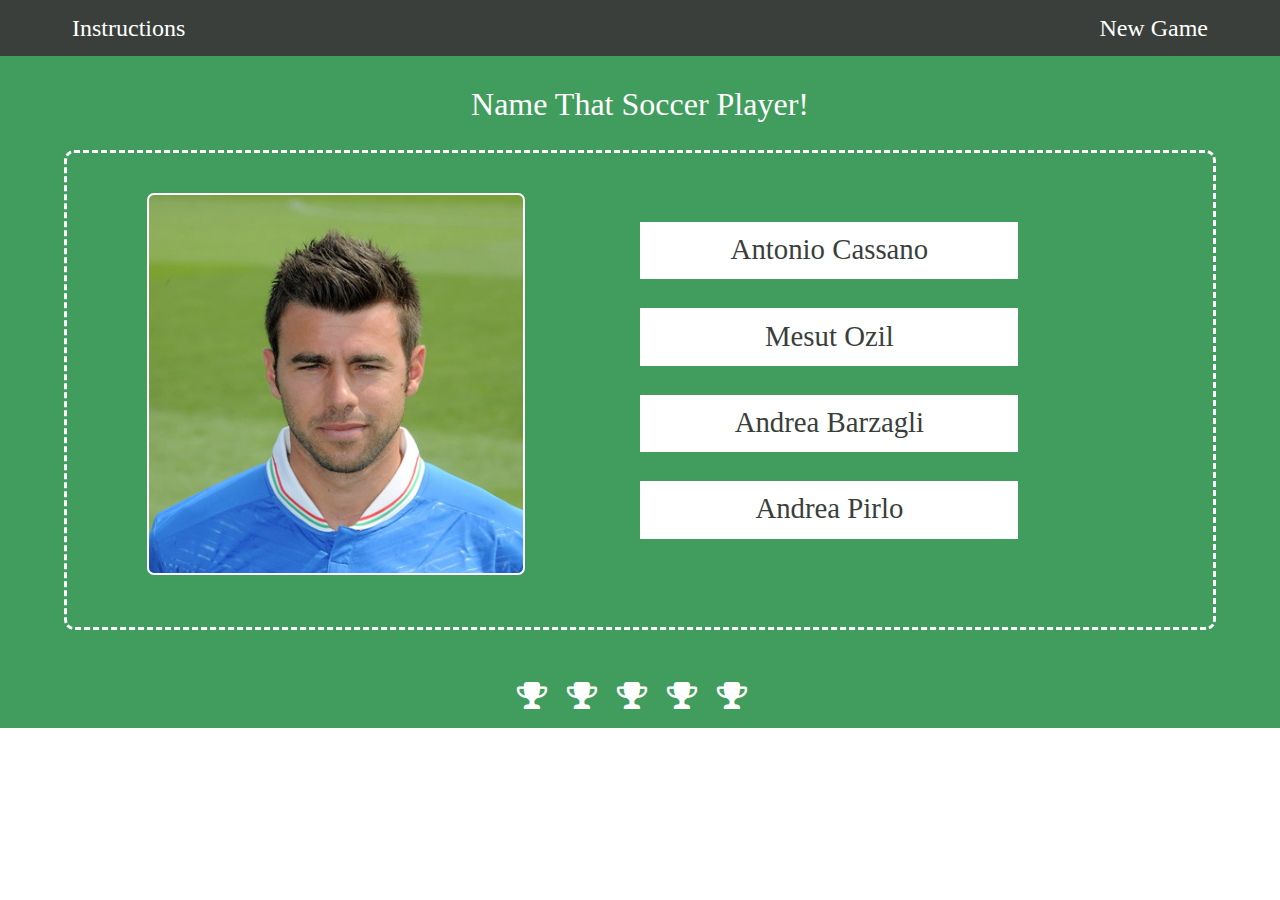
==== index.html @ 1d82de28 "Second commit" ====
<!DOCTYPE html>
<html lang="en">
<head>
	<meta charset="UTF-8">
	<title>Name That Player!</title>
	<link rel="stylesheet" href="main2.css">
	<link rel="stylesheet" href="assets/font-awesome-4.3.0/css/font-awesome.min.css">
	<script src="http://ajax.googleapis.com/ajax/libs/jquery/1.10.2/jquery.min.js"></script>
	<script src="quiz2.js"></script>
</head>
<body>
	<section class="top-bar">
		<h2>Instructions</h2>
		<h2 id="newgame">New Game</h2>
	</section>
	<section class="main">
		<div id="title">
			<h1>Name That Soccer Player!</h1>
		</div>
		<div id="soccer-quiz">
			<div id="photo"></div>
			<div id="choices">
				<ul>
					<li class="answer">Antonio Cassano</li><!--
					--><li class="answer">Mesut Ozil</li><!--
					--><li class="answer">Andrea Barzagli</li><!--
					--><li class="answer">Andrea Pirlo</li>
				</ul>
			</div>
		</div>
	</section>
	<section class="scoreboard">
		<ul>
			<li class="trophy">
				<i class="fa fa-trophy fa-2x"></i>
			</li>
			<li class="trophy">
				<i class="fa fa-trophy fa-2x"></i>
			</li>
			<li class="trophy">
				<i class="fa fa-trophy fa-2x"></i>
			</li>
			<li class="trophy">
				<i class="fa fa-trophy fa-2x"></i>
			</li>
			<li class="trophy">
				<i class="fa fa-trophy fa-2x"></i>
			</li>
		</ul>
	</section>
</body>
</html>
---- main2.css ----
/* http://meyerweb.com/eric/tools/css/reset/ 
   v2.0 | 20110126
   License: none (public domain)
*/

html, body, div, span, applet, object, iframe,
h1, h2, h3, h4, h5, h6, p, blockquote, pre,
a, abbr, acronym, address, big, cite, code,
del, dfn, em, img, ins, kbd, q, s, samp,
small, strike, strong, sub, sup, tt, var,
b, u, i, center,
dl, dt, dd, ol, ul, li,
fieldset, form, label, legend,
table, caption, tbody, tfoot, thead, tr, th, td,
article, aside, canvas, details, embed, 
figure, figcaption, footer, header, hgroup, 
menu, nav, output, ruby, section, summary,
time, mark, audio, video {
	margin: 0;
	padding: 0;
	border: 0;
	font-size: 100%;
	font: inherit;
	vertical-align: baseline;
}
/* HTML5 display-role reset for older browsers */
article, aside, details, figcaption, figure, 
footer, header, hgroup, menu, nav, section {
	display: block;
}
body {
	line-height: 1;
}
ol, ul {
	list-style: none;
}
blockquote, q {
	quotes: none;
}
blockquote:before, blockquote:after,
q:before, q:after {
	content: '';
	content: none;
}
table {
	border-collapse: collapse;
	border-spacing: 0;
}

/* End reset */


html {
	box-sizing: border-box;
}

*, *:before, *:after {
	box-sizing: inherit;
}

html, body, h2, p, ul {
	margin: 0;
	padding: 0;
}

h2 {
	font-size: 1.5em;
}

.top-bar, .scoreboard {
	width: 100%;
	padding: 1em 0;
	background-color: rgb(58, 63, 59);
	color: white;
	font-family: 'Papyrus', serif;
}

.top-bar > h2 {
	margin: 0;
	display: inline-block;
}

.top-bar > h2:first-of-type {
	padding-left: 3em;
}

.top-bar > h2:last-of-type {
	float: right;
	padding-right: 3em;
}

.main {
	clear: both;
	background-color: rgb(65, 157, 94);
	height: 38em;
}

#title {
	padding: 1em 0 0;
	text-align: center;
	font-family: 'Papyrus', serif;
	font-size: 2em;
	color: white;
}

#soccer-quiz {
	width: 90%;
	height: 30em;
	border: 3px dashed white;
	border-radius: 10px;
	margin: 0 auto;
	position: relative;
	top: 30px;
}

#photo {
	float: left;
	width: 33%;
	height: 382.188px;
	background-image: url(barzagli.jpg);
	background-position: center top;
	background-repeat: no-repeat;
	background-size: cover;
	border: 2px solid white;
	border-radius: 7px;
	position: relative;
	top: 2.5em;
	left: 5em;
}

#choices {
	float: right;
	width: 55%;
	height: 88%;
	display: inline-block;
	position: relative;
	top: 2.5em;
}

#choices > ul {
	height: 100%;
	list-style-type: none;
}

#choices > ul > li {
	width: 60%;
	height: 2em;
	padding: 12.5px 0;
	border: 1px solid white;
	margin-top: 1em;
	margin-left: 2em;
	background-color: white;
	color: rgb(58, 63, 59);
	text-align: center;
	font-size: 1.8em;
}

#choices > ul > li:hover {
	border: 1px solid rgb(58, 63, 59);
	background-color: rgb(58, 63, 59);
	color: white;
}

#choices a {
	text-decoration: none;
	color: rgb(58, 63, 59);
}

#choices a:hover {
	color: white;
}

.scoreboard { 
	text-align: center;
	background-color: rgb(65, 157, 94);
}

.scoreboard .trophy {
	display: inline-block;
	margin-right: 1em;
}
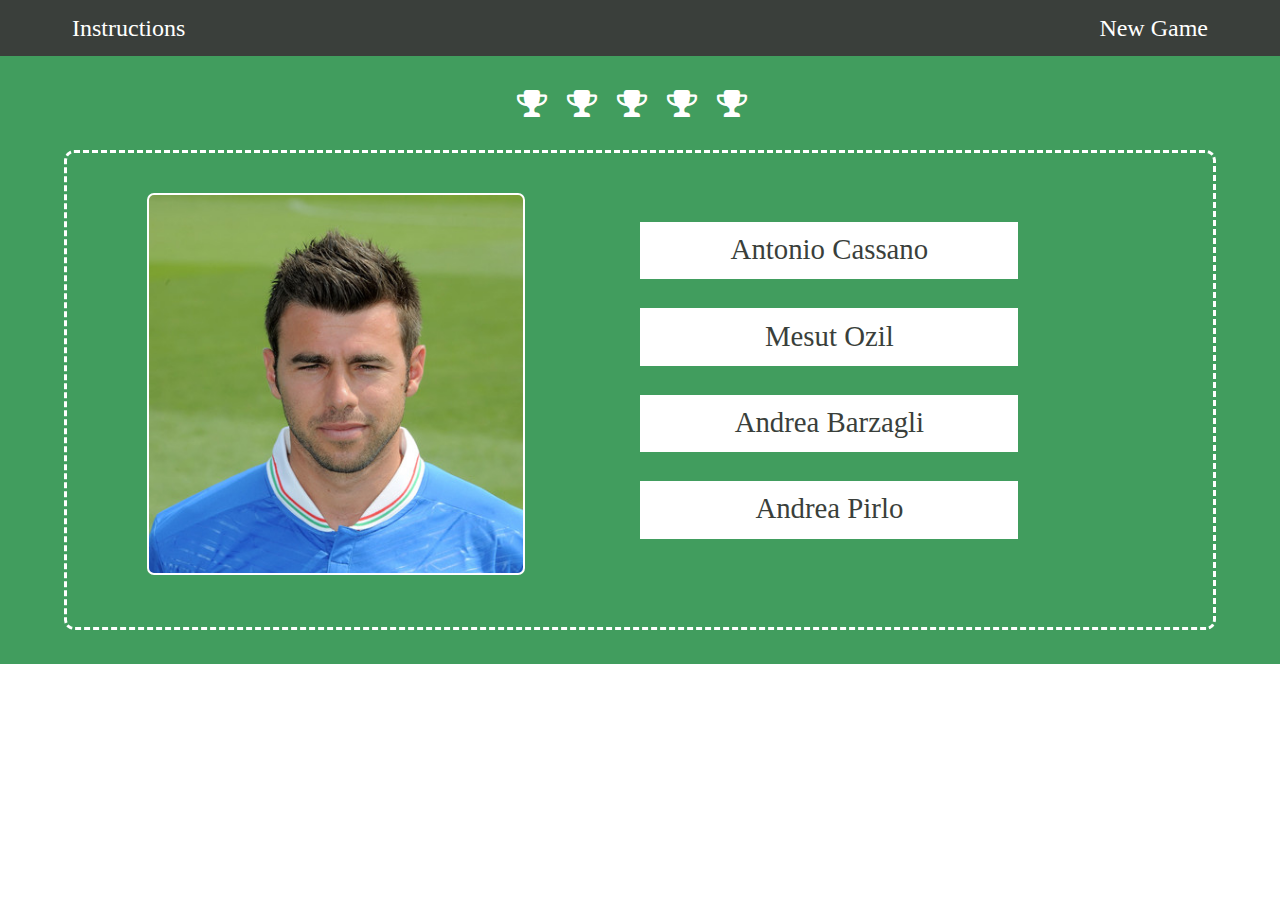
==== commit 18eda234: "Beta Game" ====
--- a/index.html
+++ b/index.html
@@ -3,10 +3,10 @@
 <head>
 	<meta charset="UTF-8">
 	<title>Name That Player!</title>
-	<link rel="stylesheet" href="main2.css">
+	<link rel="stylesheet" href="main.css">
 	<link rel="stylesheet" href="assets/font-awesome-4.3.0/css/font-awesome.min.css">
 	<script src="http://ajax.googleapis.com/ajax/libs/jquery/1.10.2/jquery.min.js"></script>
-	<script src="quiz2.js"></script>
+	<script src="quiz.js"></script>
 </head>
 <body>
 	<section class="top-bar">
@@ -14,8 +14,24 @@
 		<h2 id="newgame">New Game</h2>
 	</section>
 	<section class="main">
-		<div id="title">
-			<h1>Name That Soccer Player!</h1>
+		<div class="scoreboard">
+			<ul>
+				<li class="trophy">
+					<i class="fa fa-trophy fa-2x"></i>
+				</li>
+				<li class="trophy">
+					<i class="fa fa-trophy fa-2x"></i>
+				</li>
+				<li class="trophy">
+					<i class="fa fa-trophy fa-2x"></i>
+				</li>
+				<li class="trophy">
+					<i class="fa fa-trophy fa-2x"></i>
+				</li>
+				<li class="trophy">
+					<i class="fa fa-trophy fa-2x"></i>
+				</li>
+			</ul>
 		</div>
 		<div id="soccer-quiz">
 			<div id="photo"></div>
@@ -28,25 +44,9 @@
 				</ul>
 			</div>
 		</div>
-	</section>
-	<section class="scoreboard">
-		<ul>
-			<li class="trophy">
-				<i class="fa fa-trophy fa-2x"></i>
-			</li>
-			<li class="trophy">
-				<i class="fa fa-trophy fa-2x"></i>
-			</li>
-			<li class="trophy">
-				<i class="fa fa-trophy fa-2x"></i>
-			</li>
-			<li class="trophy">
-				<i class="fa fa-trophy fa-2x"></i>
-			</li>
-			<li class="trophy">
-				<i class="fa fa-trophy fa-2x"></i>
-			</li>
-		</ul>
+		<div id="scoresheet">
+			<p class="fa fa-trophy fa-5x"></p>
+		</div>
 	</section>
 </body>
 </html>--- a/main.css
+++ b/main.css
@@ -0,0 +1,218 @@
+/* http://meyerweb.com/eric/tools/css/reset/ 
+   v2.0 | 20110126
+   License: none (public domain)
+*/
+
+html, body, div, span, applet, object, iframe,
+h1, h2, h3, h4, h5, h6, p, blockquote, pre,
+a, abbr, acronym, address, big, cite, code,
+del, dfn, em, img, ins, kbd, q, s, samp,
+small, strike, strong, sub, sup, tt, var,
+b, u, i, center,
+dl, dt, dd, ol, ul, li,
+fieldset, form, label, legend,
+table, caption, tbody, tfoot, thead, tr, th, td,
+article, aside, canvas, details, embed, 
+figure, figcaption, footer, header, hgroup, 
+menu, nav, output, ruby, section, summary,
+time, mark, audio, video {
+	margin: 0;
+	padding: 0;
+	border: 0;
+	font-size: 100%;
+	font: inherit;
+	vertical-align: baseline;
+}
+/* HTML5 display-role reset for older browsers */
+article, aside, details, figcaption, figure, 
+footer, header, hgroup, menu, nav, section {
+	display: block;
+}
+body {
+	line-height: 1;
+}
+ol, ul {
+	list-style: none;
+}
+blockquote, q {
+	quotes: none;
+}
+blockquote:before, blockquote:after,
+q:before, q:after {
+	content: '';
+	content: none;
+}
+table {
+	border-collapse: collapse;
+	border-spacing: 0;
+}
+
+/* End reset */
+
+
+html {
+	box-sizing: border-box;
+}
+
+*, *:before, *:after {
+	box-sizing: inherit;
+}
+
+html, body, h2, p, ul {
+	margin: 0;
+	padding: 0;
+}
+
+h2 {
+	font-size: 1.5em;
+}
+
+.top-bar {
+	width: 100%;
+	padding: 1em 0;
+	background-color: rgb(58, 63, 59);
+	color: white;
+	font-family: 'Papyrus', serif;
+}
+
+.top-bar > h2 {
+	margin: 0;
+	display: inline-block;
+}
+
+.top-bar > h2:first-of-type {
+	padding-left: 3em;
+}
+
+.top-bar > h2:last-of-type {
+	float: right;
+	padding-right: 3em;
+	cursor: pointer;
+}
+
+.main {
+	clear: both;
+	background-color: rgb(65, 157, 94);
+	height: 38em;
+}
+
+#title {
+	width: 0%;
+	float: left;
+	padding: 1em 0 0 3em;
+	text-align: left;
+	font-family: 'Papyrus', serif;
+	font-size: 1.7em;
+	color: white;
+}
+
+#soccer-quiz {
+	clear: both;
+	width: 90%;
+	height: 30em;
+	border: 3px dashed white;
+	border-radius: 10px;
+	margin: 0 auto;
+	position: relative;
+	top: 30px;
+}
+
+#photo {
+	float: left;
+	width: 33%;
+	height: 382.188px;
+	background-image: url(barzagli.jpg);
+	background-position: center top;
+	background-repeat: no-repeat;
+	background-size: cover;
+	border: 2px solid white;
+	border-radius: 7px;
+	position: relative;
+	top: 2.5em;
+	left: 5em;
+}
+
+#choices {
+	float: right;
+	width: 55%;
+	height: 88%;
+	display: inline-block;
+	position: relative;
+	top: 2.5em;
+}
+
+#choices > ul {
+	height: 100%;
+	list-style-type: none;
+}
+
+#choices > ul > li.answer {
+	width: 60%;
+	height: 2em;
+	padding: 12.5px 0;
+	border: 1px solid white;
+	margin-top: 1em;
+	margin-left: 2em;
+	background-color: white;
+	color: rgb(58, 63, 59);
+	cursor: pointer;
+	text-align: center;
+	font-size: 1.8em;
+	position: relative;
+}
+
+#choices > ul > li.answer:hover {
+	border: 1px solid rgb(58, 63, 59);
+	background-color: rgb(58, 63, 59);
+	color: white;
+}
+
+#choices a {
+	text-decoration: none;
+	color: rgb(58, 63, 59);
+}
+
+#choices a:hover {
+	color: white;
+}
+
+#scoresheet {
+	display: none;
+	position: absolute;
+	width: 20em;
+	height: 20em;
+	border: 1px solid white;
+	border-radius: 50%;
+	margin: 0 auto;
+	font-family: 'Arial', sans-serif;
+	color: rgb(58, 63, 59);
+	background-color: white;
+	top: 100px;
+	left: 400px;
+}
+
+#scoresheet p {
+	color: #ffc700;
+	padding: 30px 122.857px 0;
+}
+
+#scoresheet h1 {
+	font-size: 1.5em;
+	padding: 20px 50px;
+	line-height: 1.55em;
+	text-align: center;
+}
+
+.scoreboard { 
+	width: 100%;
+	float: right;
+	padding: 2em 0 0;
+	text-align: center;
+	background-color: rgb(65, 157, 94);
+	color: white;
+}
+
+.scoreboard .trophy {
+	display: inline-block;
+	margin-right: 1em;
+}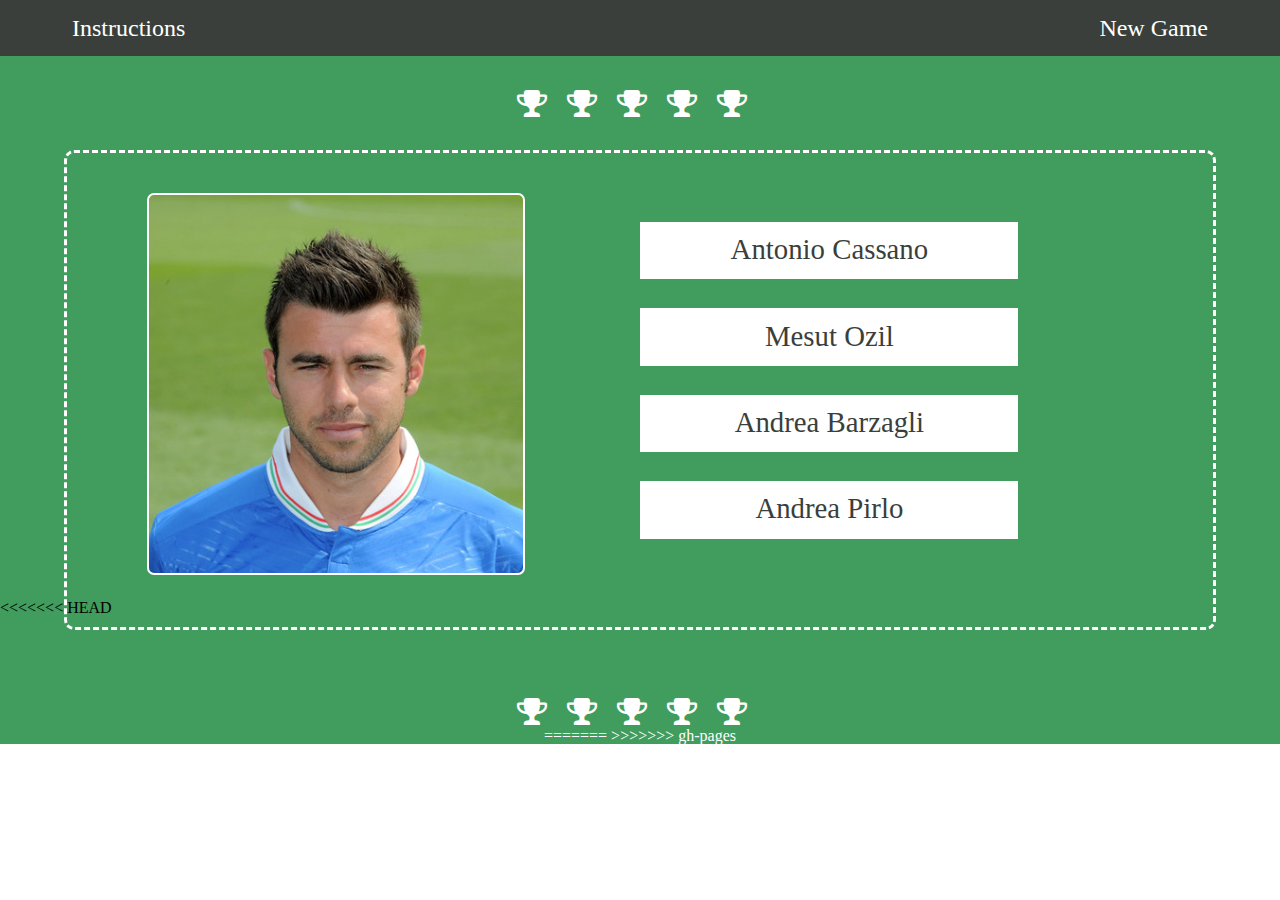
==== commit 233cf8d2: "Beta game" ====
--- a/index.html
+++ b/index.html
@@ -47,6 +47,28 @@
 		<div id="scoresheet">
 			<p class="fa fa-trophy fa-5x"></p>
 		</div>
+<<<<<<< HEAD
+	</section>
+	<section class="scoreboard">
+		<ul>
+			<li class="trophy">
+				<i class="fa fa-trophy fa-2x"></i>
+			</li>
+			<li class="trophy">
+				<i class="fa fa-trophy fa-2x"></i>
+			</li>
+			<li class="trophy">
+				<i class="fa fa-trophy fa-2x"></i>
+			</li>
+			<li class="trophy">
+				<i class="fa fa-trophy fa-2x"></i>
+			</li>
+			<li class="trophy">
+				<i class="fa fa-trophy fa-2x"></i>
+			</li>
+		</ul>
+=======
+>>>>>>> gh-pages
 	</section>
 </body>
 </html>--- a/main.css
+++ b/main.css
@@ -179,6 +179,23 @@
 #scoresheet {
 	display: none;
 	position: absolute;
+<<<<<<< HEAD
+	background-color: white;
+	color: rgb(58, 63, 59);
+	width: 20em;
+	height: 20em;
+	left: 400px;
+	top: 100px;
+	font-family: 'Arial', sans-serif;
+	text-align: center;
+	border-radius: 50%;
+}
+
+#scoresheet p {
+	display: inline-block;
+    padding: 30px 122.857px 0;
+    color: #ffd300;
+=======
 	width: 20em;
 	height: 20em;
 	border: 1px solid white;
@@ -194,13 +211,20 @@
 #scoresheet p {
 	color: #ffc700;
 	padding: 30px 122.857px 0;
+>>>>>>> gh-pages
 }
 
 #scoresheet h1 {
 	font-size: 1.5em;
+<<<<<<< HEAD
+    padding: 20px 50px;
+    line-height: 1.55em;
+    text-align: center;
+=======
 	padding: 20px 50px;
 	line-height: 1.55em;
 	text-align: center;
+>>>>>>> gh-pages
 }
 
 .scoreboard { 
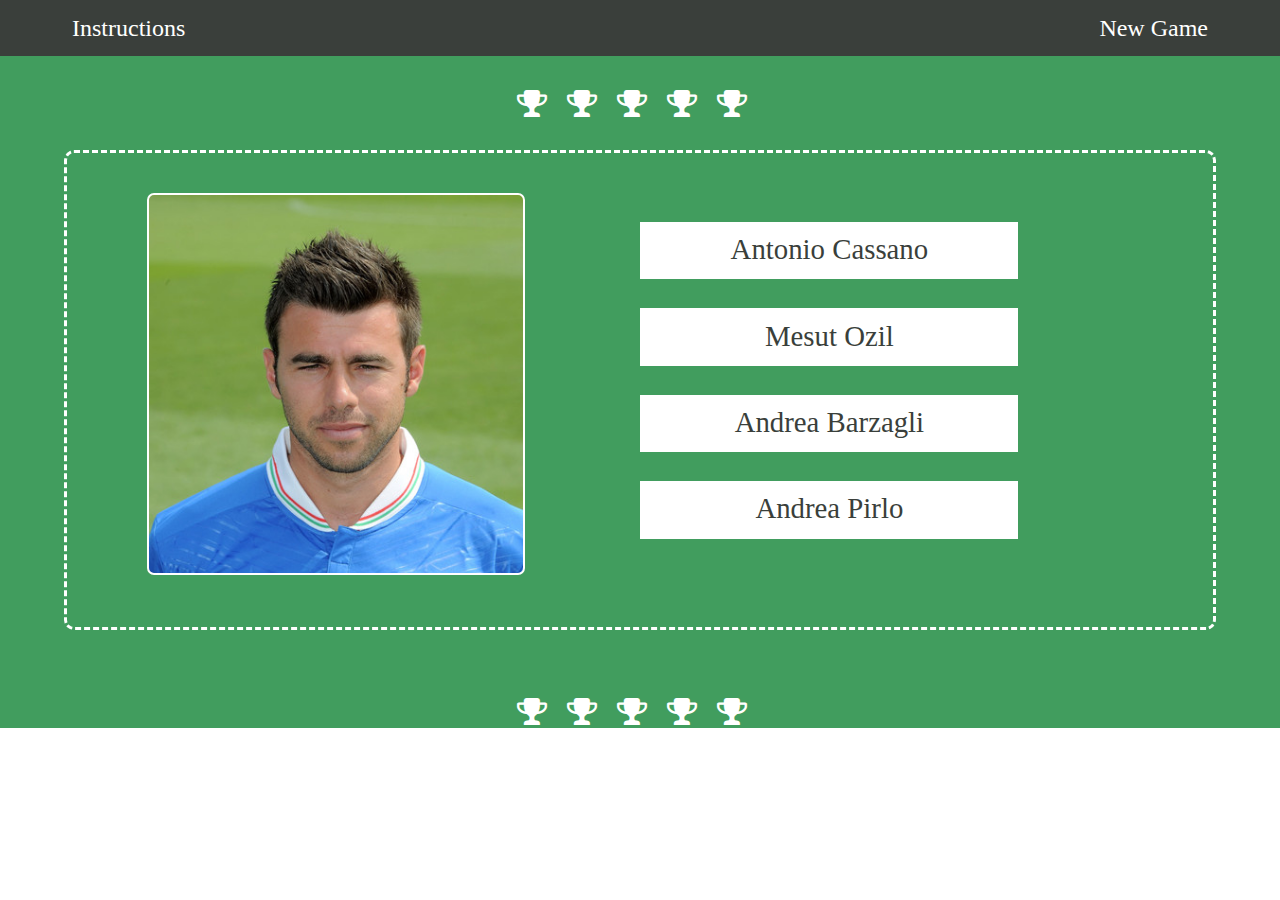
==== commit 9119bbd9: "Working quiz" ====
--- a/index.html
+++ b/index.html
@@ -47,7 +47,6 @@
 		<div id="scoresheet">
 			<p class="fa fa-trophy fa-5x"></p>
 		</div>
-<<<<<<< HEAD
 	</section>
 	<section class="scoreboard">
 		<ul>
@@ -67,8 +66,6 @@
 				<i class="fa fa-trophy fa-2x"></i>
 			</li>
 		</ul>
-=======
->>>>>>> gh-pages
 	</section>
 </body>
 </html>--- a/main.css
+++ b/main.css
@@ -179,7 +179,6 @@
 #scoresheet {
 	display: none;
 	position: absolute;
-<<<<<<< HEAD
 	background-color: white;
 	color: rgb(58, 63, 59);
 	width: 20em;
@@ -195,7 +194,6 @@
 	display: inline-block;
     padding: 30px 122.857px 0;
     color: #ffd300;
-=======
 	width: 20em;
 	height: 20em;
 	border: 1px solid white;
@@ -211,20 +209,16 @@
 #scoresheet p {
 	color: #ffc700;
 	padding: 30px 122.857px 0;
->>>>>>> gh-pages
 }
 
 #scoresheet h1 {
 	font-size: 1.5em;
-<<<<<<< HEAD
     padding: 20px 50px;
     line-height: 1.55em;
     text-align: center;
-=======
 	padding: 20px 50px;
 	line-height: 1.55em;
 	text-align: center;
->>>>>>> gh-pages
 }
 
 .scoreboard { 
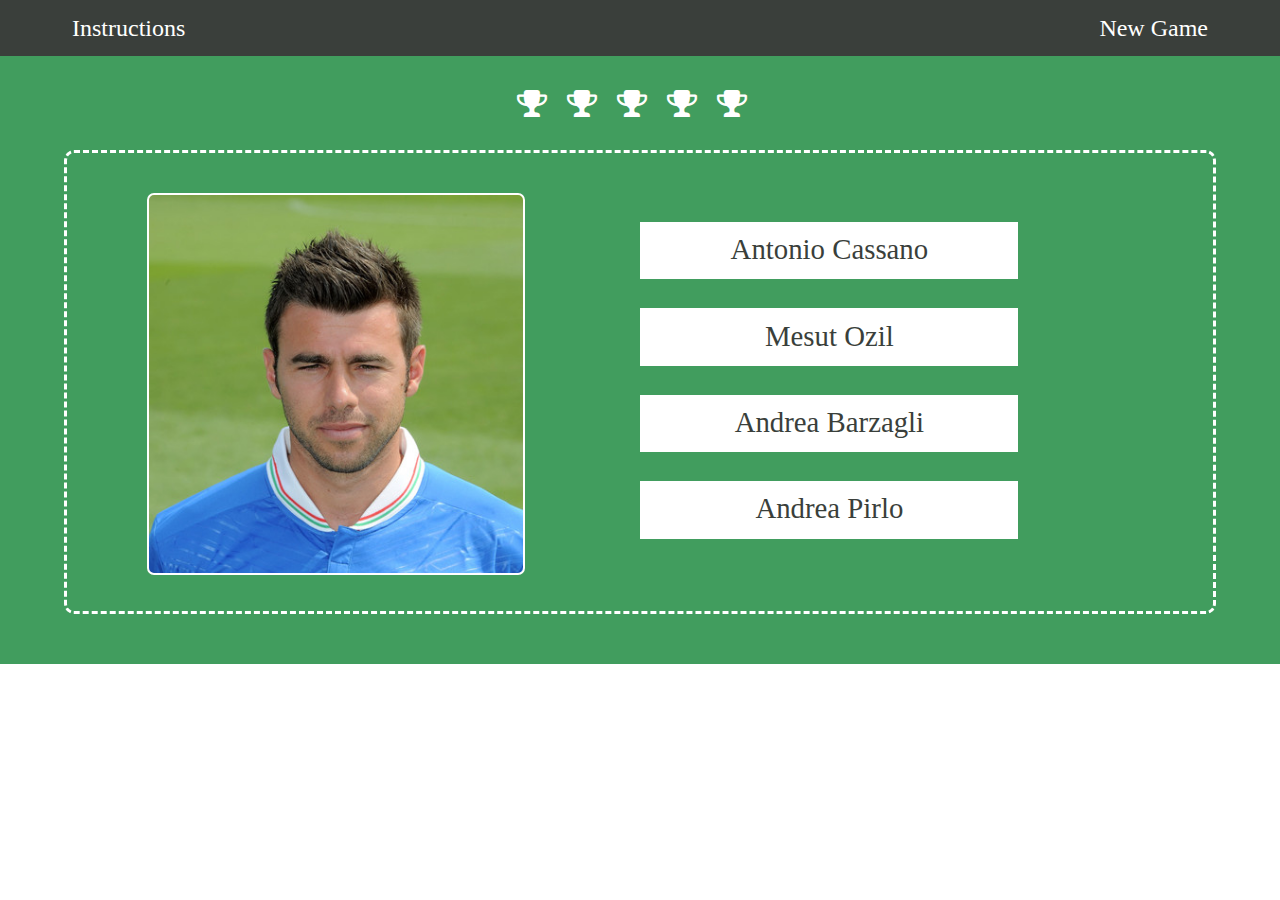
==== commit b0362ce6: "refactored code into new js file" ====
--- a/index.html
+++ b/index.html
@@ -6,7 +6,7 @@
 	<link rel="stylesheet" href="main.css">
 	<link rel="stylesheet" href="assets/font-awesome-4.3.0/css/font-awesome.min.css">
 	<script src="http://ajax.googleapis.com/ajax/libs/jquery/1.10.2/jquery.min.js"></script>
-	<script src="quiz.js"></script>
+	<script src="quiz2.js"></script>
 </head>
 <body>
 	<section class="top-bar">
@@ -37,35 +37,18 @@
 			<div id="photo"></div>
 			<div id="choices">
 				<ul>
-					<li class="answer">Antonio Cassano</li><!--
-					--><li class="answer">Mesut Ozil</li><!--
-					--><li class="answer">Andrea Barzagli</li><!--
-					--><li class="answer">Andrea Pirlo</li>
+					<li class="answer"></li><!--
+					--><li class="answer"></li><!--
+					--><li class="answer"></li><!--
+					--><li class="answer"></li>
 				</ul>
 			</div>
 		</div>
+		<div class="background"></div>
 		<div id="scoresheet">
-			<p class="fa fa-trophy fa-5x"></p>
+			<p><i class="fa fa-trophy fa-4x"></i></p>
+			<h1></h1>
 		</div>
-	</section>
-	<section class="scoreboard">
-		<ul>
-			<li class="trophy">
-				<i class="fa fa-trophy fa-2x"></i>
-			</li>
-			<li class="trophy">
-				<i class="fa fa-trophy fa-2x"></i>
-			</li>
-			<li class="trophy">
-				<i class="fa fa-trophy fa-2x"></i>
-			</li>
-			<li class="trophy">
-				<i class="fa fa-trophy fa-2x"></i>
-			</li>
-			<li class="trophy">
-				<i class="fa fa-trophy fa-2x"></i>
-			</li>
-		</ul>
 	</section>
 </body>
 </html>--- a/main.css
+++ b/main.css
@@ -47,7 +47,7 @@
 	border-spacing: 0;
 }
 
-/* End reset */
+/*, End reset */
 
 
 html {
@@ -109,7 +109,7 @@
 #soccer-quiz {
 	clear: both;
 	width: 90%;
-	height: 30em;
+	height: 29em;
 	border: 3px dashed white;
 	border-radius: 10px;
 	margin: 0 auto;
@@ -176,26 +176,35 @@
 	color: white;
 }
 
+.background {
+	display: none;
+	position: fixed;
+	top: 0;
+	left: 0;
+	bottom: 0;
+	right: 0;
+	background-color: rgba(58, 63, 59, 0.7);
+}
+
 #scoresheet {
 	display: none;
 	position: absolute;
-	background-color: white;
-	color: rgb(58, 63, 59);
+	top: 0;
+	left: 0;
+	bottom: 0;
+	right: 0;
+	margin: auto;
 	width: 20em;
 	height: 20em;
-	left: 400px;
-	top: 100px;
+	color: rgb(58, 63, 59);
+	background-color: white;
 	font-family: 'Arial', sans-serif;
 	text-align: center;
-	border-radius: 50%;
 }
 
 #scoresheet p {
 	display: inline-block;
     padding: 30px 122.857px 0;
-    color: #ffd300;
-	width: 20em;
-	height: 20em;
 	border: 1px solid white;
 	border-radius: 50%;
 	margin: 0 auto;
@@ -206,9 +215,8 @@
 	left: 400px;
 }
 
-#scoresheet p {
-	color: #ffc700;
-	padding: 30px 122.857px 0;
+#scoresheet i {
+	color: #ffd300;
 }
 
 #scoresheet h1 {
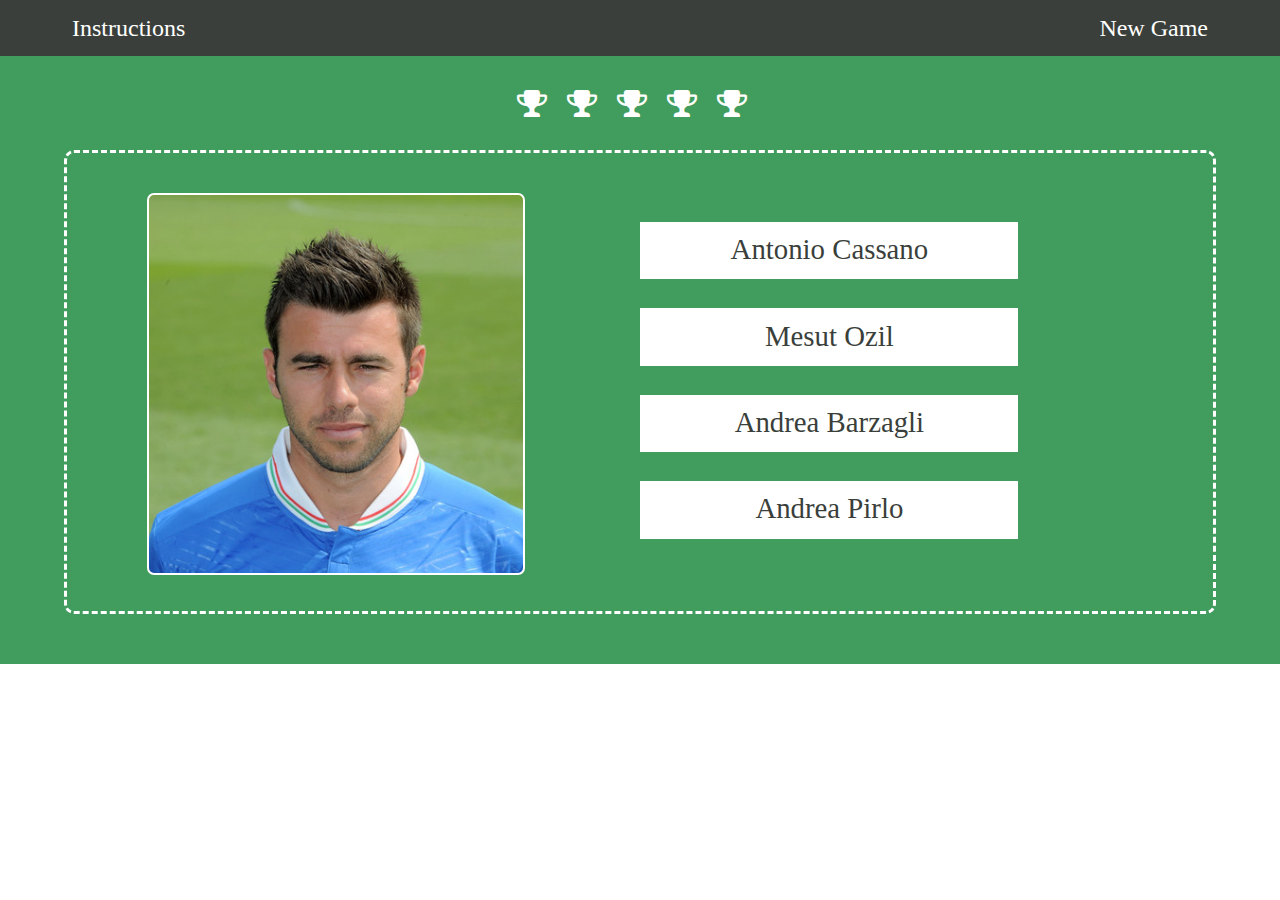
==== commit d5bb9d57: "refactored quiz.js implementing constructor functions" ====
--- a/index.html
+++ b/index.html
@@ -6,7 +6,7 @@
 	<link rel="stylesheet" href="main.css">
 	<link rel="stylesheet" href="assets/font-awesome-4.3.0/css/font-awesome.min.css">
 	<script src="http://ajax.googleapis.com/ajax/libs/jquery/1.10.2/jquery.min.js"></script>
-	<script src="quiz2.js"></script>
+	<script src="quiz.js"></script>
 </head>
 <body>
 	<section class="top-bar">
